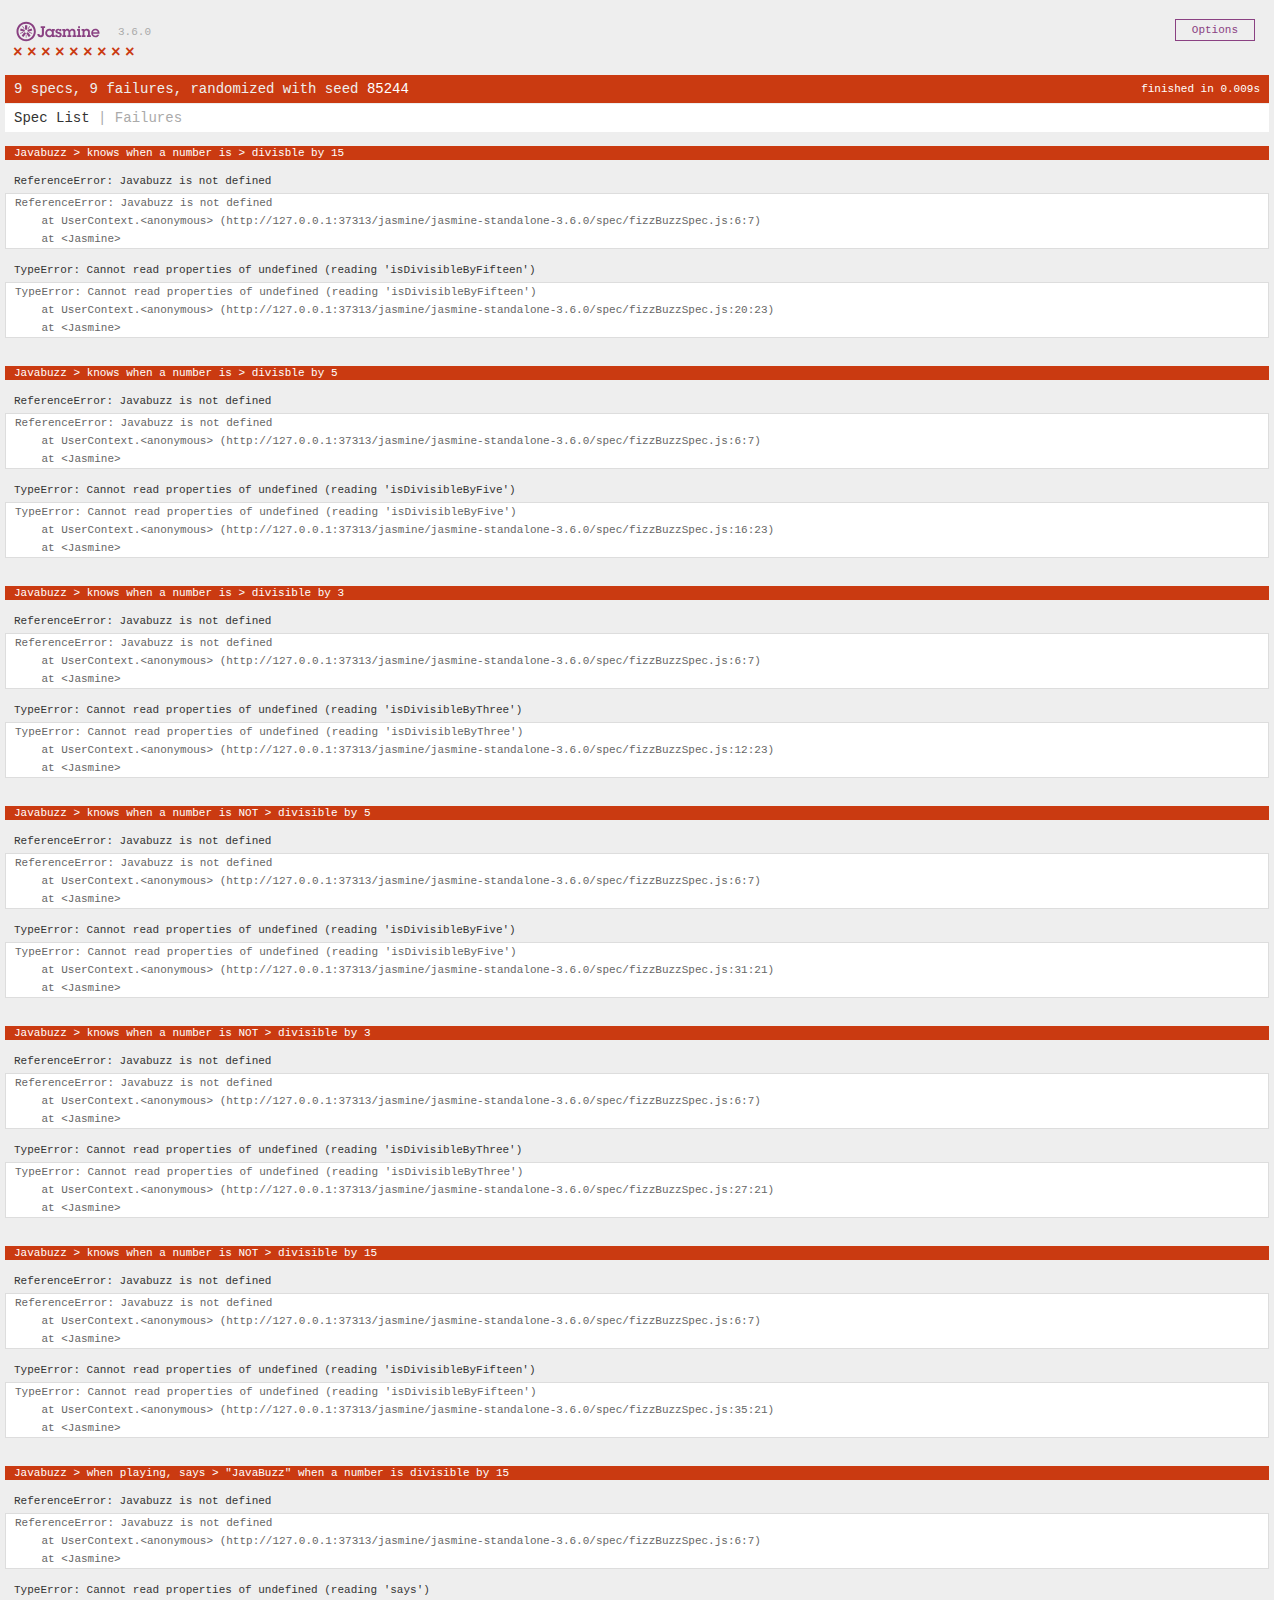
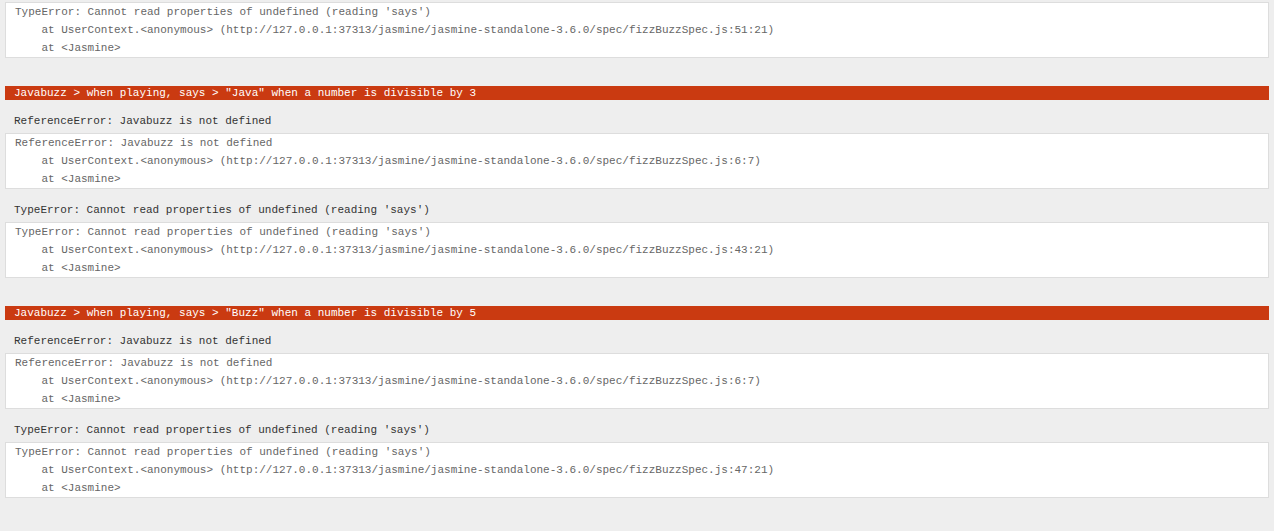
==== jasmine/jasmine-standalone-3.6.0/SpecRunner.html @ 4c3713b5 "with Jasmine installed" ====
<!DOCTYPE html>
<html>
<head>
  <meta charset="utf-8">
  <title>Jasmine Spec Runner v3.6.0</title>

  <link rel="shortcut icon" type="image/png" href="lib/jasmine-3.6.0/jasmine_favicon.png">
  <link rel="stylesheet" href="lib/jasmine-3.6.0/jasmine.css">

  <script src="lib/jasmine-3.6.0/jasmine.js"></script>
  <script src="lib/jasmine-3.6.0/jasmine-html.js"></script>
  <script src="lib/jasmine-3.6.0/boot.js"></script>

  <!-- include source files here... -->
  <script src="src/fizzbuzz.js"></script>
  <script src="src/Song.js"></script>

  <!-- include spec files here... -->
  <script src="spec/fizzBuzzSpec.js"></script>
  <script src="spec/PlayerSpec.js"></script>

</head>

<body>
</body>
</html>
---- jasmine/jasmine-standalone-3.6.0/lib/jasmine-3.6.0/jasmine.css ----
@charset "UTF-8";
body { overflow-y: scroll; }

.jasmine_html-reporter { width: 100%; background-color: #eee; padding: 5px; margin: -8px; font-size: 11px; font-family: Monaco, "Lucida Console", monospace; line-height: 14px; color: #333; }

.jasmine_html-reporter a { text-decoration: none; }

.jasmine_html-reporter a:hover { text-decoration: underline; }

.jasmine_html-reporter p, .jasmine_html-reporter h1, .jasmine_html-reporter h2, .jasmine_html-reporter h3, .jasmine_html-reporter h4, .jasmine_html-reporter h5, .jasmine_html-reporter h6 { margin: 0; line-height: 14px; }

.jasmine_html-reporter .jasmine-banner, .jasmine_html-reporter .jasmine-symbol-summary, .jasmine_html-reporter .jasmine-summary, .jasmine_html-reporter .jasmine-result-message, .jasmine_html-reporter .jasmine-spec .jasmine-description, .jasmine_html-reporter .jasmine-spec-detail .jasmine-description, .jasmine_html-reporter .jasmine-alert .jasmine-bar, .jasmine_html-reporter .jasmine-stack-trace { padding-left: 9px; padding-right: 9px; }

.jasmine_html-reporter .jasmine-banner { position: relative; }

.jasmine_html-reporter .jasmine-banner .jasmine-title { background: url("[data-uri]") no-repeat; background: url("[data-uri]") no-repeat, none; -moz-background-size: 100%; -o-background-size: 100%; -webkit-background-size: 100%; background-size: 100%; display: block; float: left; width: 90px; height: 25px; }

.jasmine_html-reporter .jasmine-banner .jasmine-version { margin-left: 14px; position: relative; top: 6px; }

.jasmine_html-reporter #jasmine_content { position: fixed; right: 100%; }

.jasmine_html-reporter .jasmine-version { color: #aaa; }

.jasmine_html-reporter .jasmine-banner { margin-top: 14px; }

.jasmine_html-reporter .jasmine-duration { color: #fff; float: right; line-height: 28px; padding-right: 9px; }

.jasmine_html-reporter .jasmine-symbol-summary { overflow: hidden; margin: 14px 0; }

.jasmine_html-reporter .jasmine-symbol-summary li { display: inline-block; height: 10px; width: 14px; font-size: 16px; }

.jasmine_html-reporter .jasmine-symbol-summary li.jasmine-passed { font-size: 14px; }

.jasmine_html-reporter .jasmine-symbol-summary li.jasmine-passed:before { color: #007069; content: "•"; }

.jasmine_html-reporter .jasmine-symbol-summary li.jasmine-failed { line-height: 9px; }

.jasmine_html-reporter .jasmine-symbol-summary li.jasmine-failed:before { color: #ca3a11; content: "×"; font-weight: bold; margin-left: -1px; }

.jasmine_html-reporter .jasmine-symbol-summary li.jasmine-excluded { font-size: 14px; }

.jasmine_html-reporter .jasmine-symbol-summary li.jasmine-excluded:before { color: #bababa; content: "•"; }

.jasmine_html-reporter .jasmine-symbol-summary li.jasmine-excluded-no-display { font-size: 14px; display: none; }

.jasmine_html-reporter .jasmine-symbol-summary li.jasmine-pending { line-height: 17px; }

.jasmine_html-reporter .jasmine-symbol-summary li.jasmine-pending:before { color: #ba9d37; content: "*"; }

.jasmine_html-reporter .jasmine-symbol-summary li.jasmine-empty { font-size: 14px; }

.jasmine_html-reporter .jasmine-symbol-summary li.jasmine-empty:before { color: #ba9d37; content: "•"; }

.jasmine_html-reporter .jasmine-run-options { float: right; margin-right: 5px; border: 1px solid #8a4182; color: #8a4182; position: relative; line-height: 20px; }

.jasmine_html-reporter .jasmine-run-options .jasmine-trigger { cursor: pointer; padding: 8px 16px; }

.jasmine_html-reporter .jasmine-run-options .jasmine-payload { position: absolute; display: none; right: -1px; border: 1px solid #8a4182; background-color: #eee; white-space: nowrap; padding: 4px 8px; }

.jasmine_html-reporter .jasmine-run-options .jasmine-payload.jasmine-open { display: block; }

.jasmine_html-reporter .jasmine-bar { line-height: 28px; font-size: 14px; display: block; color: #eee; }

.jasmine_html-reporter .jasmine-bar.jasmine-failed, .jasmine_html-reporter .jasmine-bar.jasmine-errored { background-color: #ca3a11; border-bottom: 1px solid #eee; }

.jasmine_html-reporter .jasmine-bar.jasmine-passed { background-color: #007069; }

.jasmine_html-reporter .jasmine-bar.jasmine-incomplete { background-color: #bababa; }

.jasmine_html-reporter .jasmine-bar.jasmine-skipped { background-color: #bababa; }

.jasmine_html-reporter .jasmine-bar.jasmine-warning { background-color: #ba9d37; color: #333; }

.jasmine_html-reporter .jasmine-bar.jasmine-menu { background-color: #fff; color: #aaa; }

.jasmine_html-reporter .jasmine-bar.jasmine-menu a { color: #333; }

.jasmine_html-reporter .jasmine-bar a { color: white; }

.jasmine_html-reporter.jasmine-spec-list .jasmine-bar.jasmine-menu.jasmine-failure-list, .jasmine_html-reporter.jasmine-spec-list .jasmine-results .jasmine-failures { display: none; }

.jasmine_html-reporter.jasmine-failure-list .jasmine-bar.jasmine-menu.jasmine-spec-list, .jasmine_html-reporter.jasmine-failure-list .jasmine-summary { display: none; }

.jasmine_html-reporter .jasmine-results { margin-top: 14px; }

.jasmine_html-reporter .jasmine-summary { margin-top: 14px; }

.jasmine_html-reporter .jasmine-summary ul { list-style-type: none; margin-left: 14px; padding-top: 0; padding-left: 0; }

.jasmine_html-reporter .jasmine-summary ul.jasmine-suite { margin-top: 7px; margin-bottom: 7px; }

.jasmine_html-reporter .jasmine-summary li.jasmine-passed a { color: #007069; }

.jasmine_html-reporter .jasmine-summary li.jasmine-failed a { color: #ca3a11; }

.jasmine_html-reporter .jasmine-summary li.jasmine-empty a { color: #ba9d37; }

.jasmine_html-reporter .jasmine-summary li.jasmine-pending a { color: #ba9d37; }

.jasmine_html-reporter .jasmine-summary li.jasmine-excluded a { color: #bababa; }

.jasmine_html-reporter .jasmine-specs li.jasmine-passed a:before { content: "• "; }

.jasmine_html-reporter .jasmine-specs li.jasmine-failed a:before { content: "× "; }

.jasmine_html-reporter .jasmine-specs li.jasmine-empty a:before { content: "* "; }

.jasmine_html-reporter .jasmine-specs li.jasmine-pending a:before { content: "• "; }

.jasmine_html-reporter .jasmine-specs li.jasmine-excluded a:before { content: "• "; }

.jasmine_html-reporter .jasmine-description + .jasmine-suite { margin-top: 0; }

.jasmine_html-reporter .jasmine-suite { margin-top: 14px; }

.jasmine_html-reporter .jasmine-suite a { color: #333; }

.jasmine_html-reporter .jasmine-failures .jasmine-spec-detail { margin-bottom: 28px; }

.jasmine_html-reporter .jasmine-failures .jasmine-spec-detail .jasmine-description { background-color: #ca3a11; color: white; }

.jasmine_html-reporter .jasmine-failures .jasmine-spec-detail .jasmine-description a { color: white; }

.jasmine_html-reporter .jasmine-result-message { padding-top: 14px; color: #333; white-space: pre-wrap; }

.jasmine_html-reporter .jasmine-result-message span.jasmine-result { display: block; }

.jasmine_html-reporter .jasmine-stack-trace { margin: 5px 0 0 0; max-height: 224px; overflow: auto; line-height: 18px; color: #666; border: 1px solid #ddd; background: white; white-space: pre; }
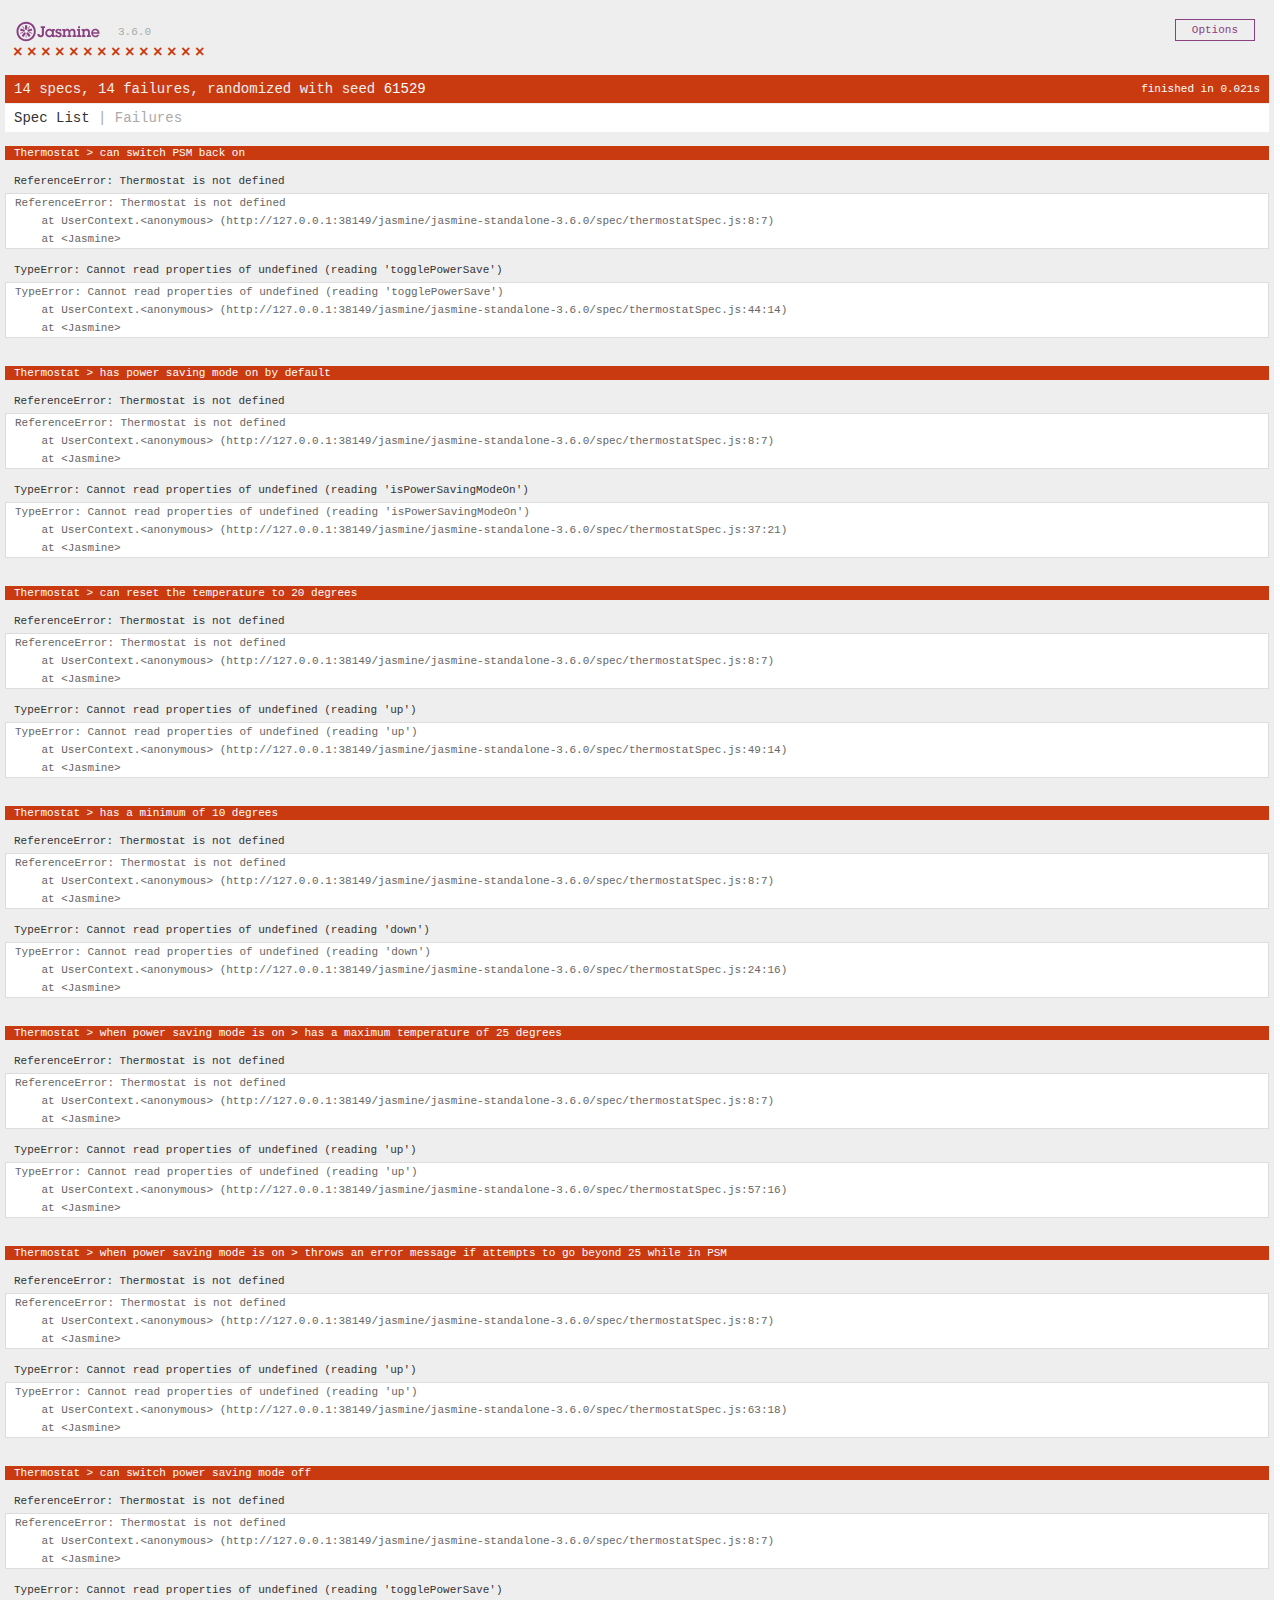
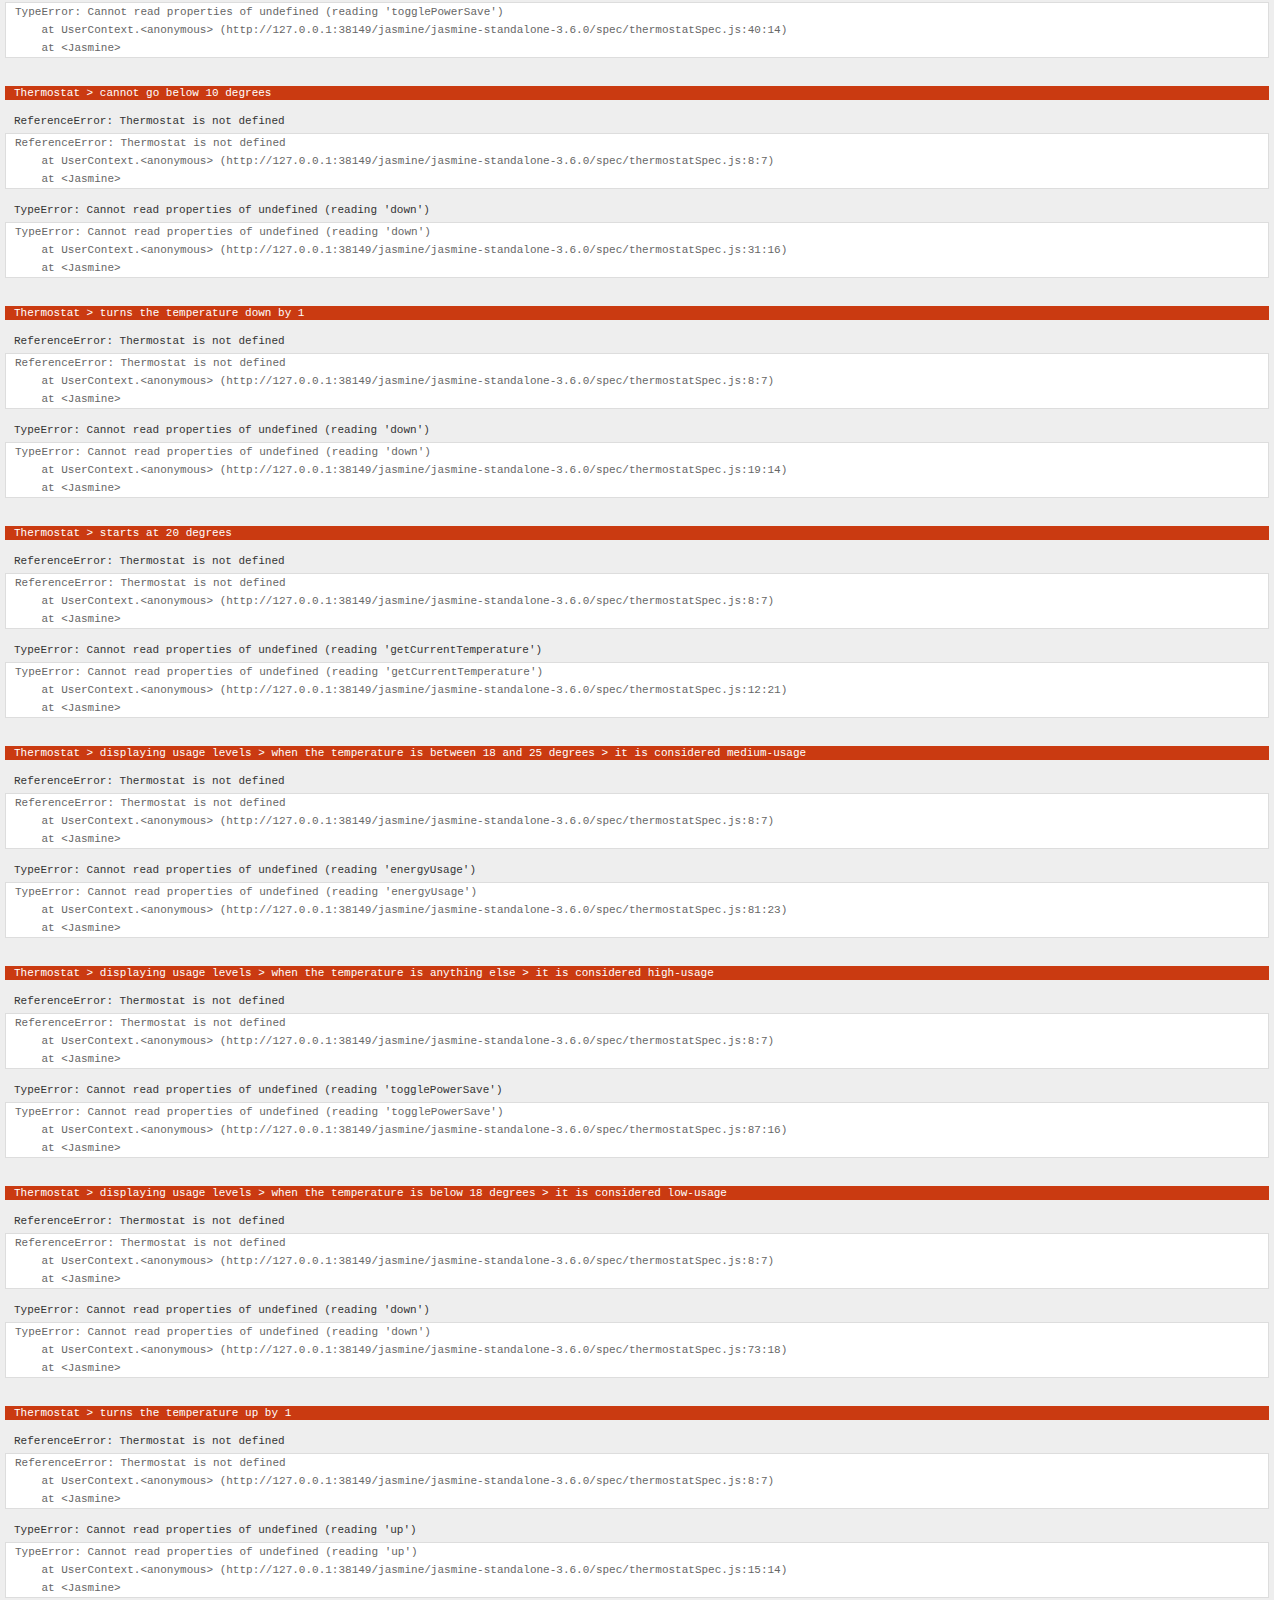
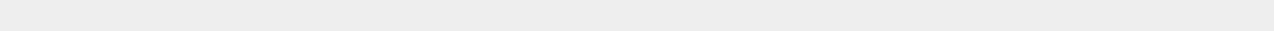
==== commit 88356916: "with Jquery installed" ====
--- a/jasmine/jasmine-standalone-3.6.0/SpecRunner.html
+++ b/jasmine/jasmine-standalone-3.6.0/SpecRunner.html
@@ -12,11 +12,10 @@
   <script src="lib/jasmine-3.6.0/boot.js"></script>
 
   <!-- include source files here... -->
-  <script src="src/fizzbuzz.js"></script>
-  <script src="src/Song.js"></script>
+  <script src="src/thermostat.js"></script>
 
   <!-- include spec files here... -->
-  <script src="spec/fizzBuzzSpec.js"></script>
+  <script src="spec/thermostatSpec.js"></script>
   <script src="spec/PlayerSpec.js"></script>
 
 </head>
